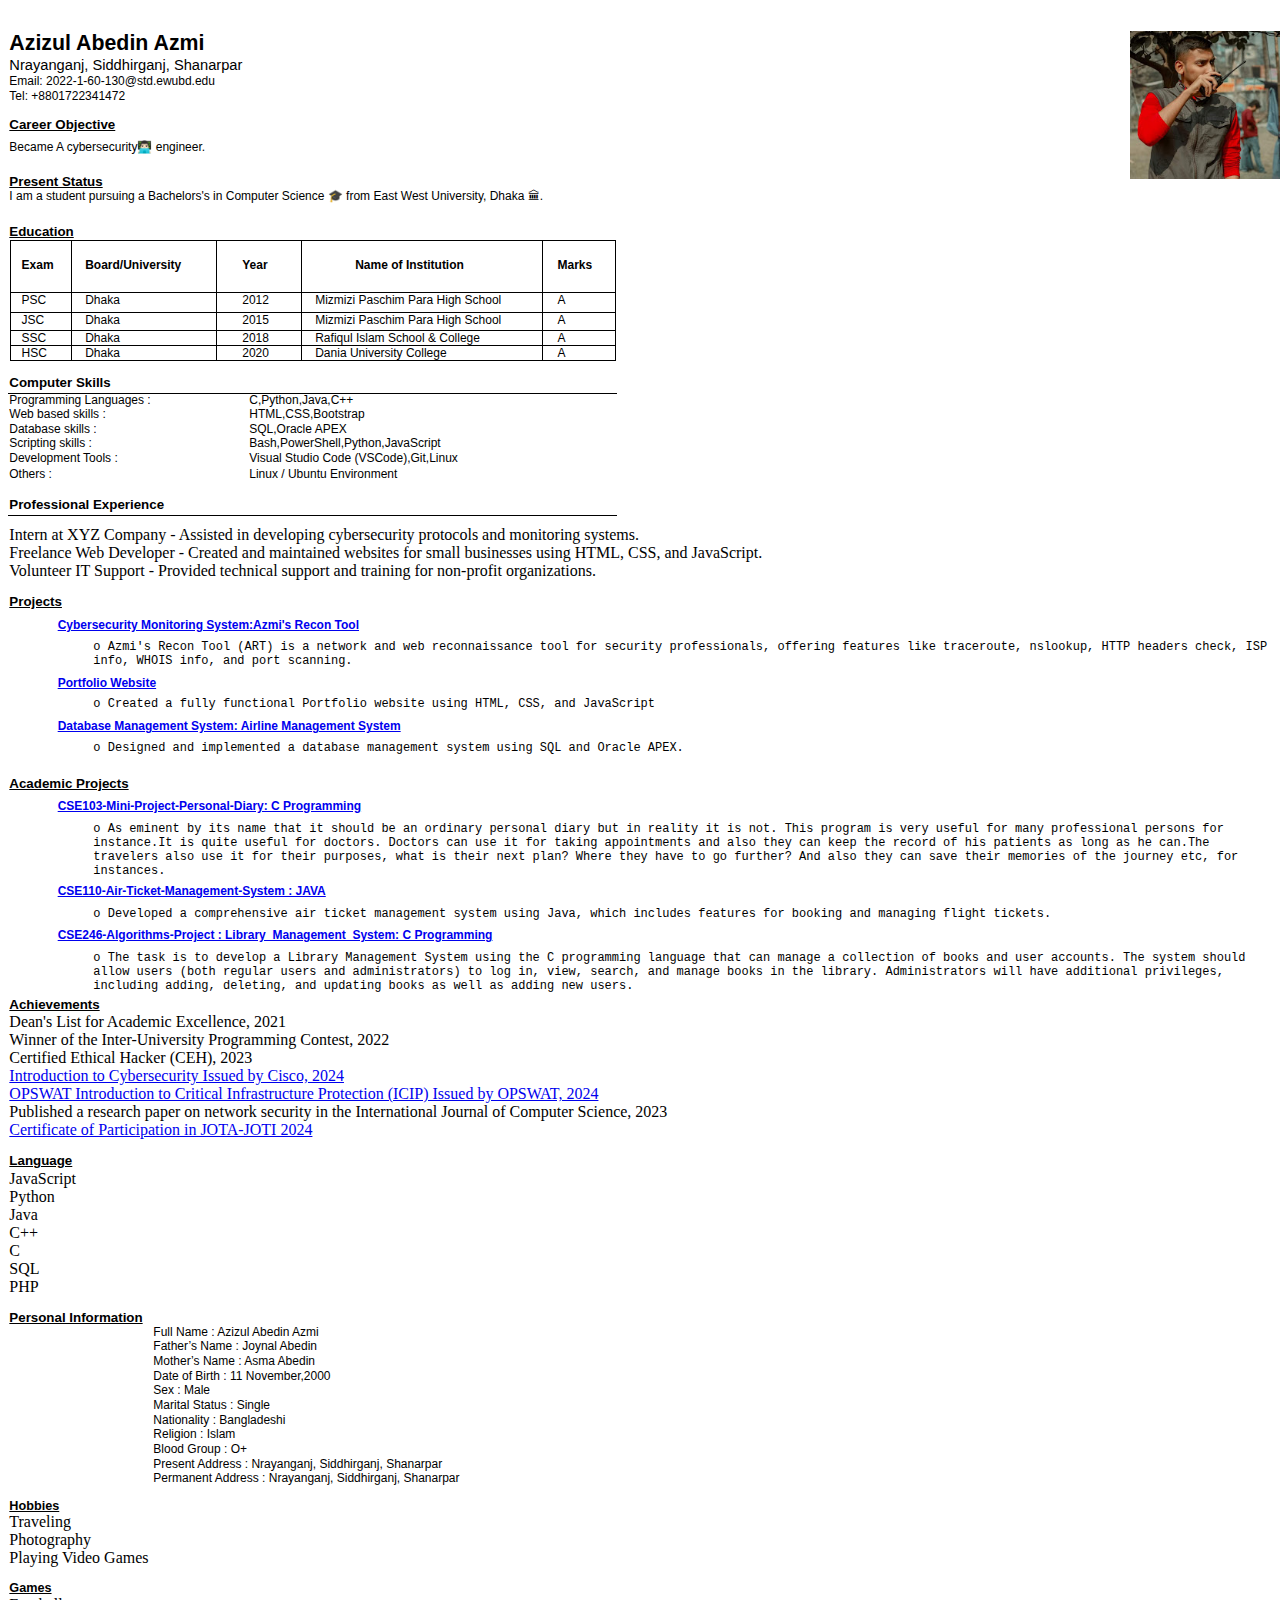
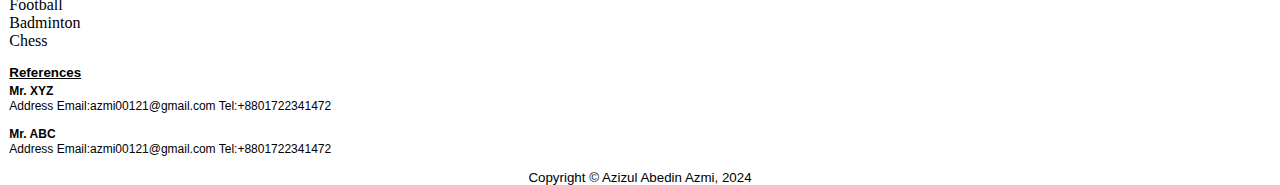
==== LAB 02/2022-1-60-130_CV.html @ 924c642f "first commit" ====
<!DOCTYPE html>
<html>

<head>
    <meta http-equiv="Content-Type" content="text/html; charset=utf-8" />
    <title>2022-1-60-130_CV</title>
    <style type="text/css">
        * {
            margin: 0;
            padding: 0;
            text-indent: 0;
        }

        h1 {
            color: black;
            font-family: Verdana, sans-serif;
            font-style: normal;
            font-weight: bold;
            text-decoration: none;
            font-size: 16pt;
        }

        .s1 {
            color: black;
            font-family: "Arial Narrow", sans-serif;
            font-style: normal;
            font-weight: normal;
            text-decoration: none;
            font-size: 11pt;
        }

        .p,
        p {
            color: black;
            font-family: Verdana, sans-serif;
            font-style: normal;
            font-weight: normal;
            text-decoration: none;
            font-size: 9pt;
            margin: 0pt;
        }

        h2 {
            color: black;
            font-family: Verdana, sans-serif;
            font-style: normal;
            font-weight: bold;
            text-decoration: none;
            font-size: 10pt;
        }

        .s2 {
            color: black;
            font-family: Verdana, sans-serif;
            font-style: normal;
            font-weight: bold;
            text-decoration: none;
            font-size: 9pt;
        }

        .s3 {
            color: black;
            font-family: Verdana, sans-serif;
            font-style: normal;
            font-weight: bold;
            text-decoration: none;
            font-size: 10pt;
        }

        .s4 {
            color: black;
            font-family: Verdana, sans-serif;
            font-style: normal;
            font-weight: normal;
            text-decoration: none;
            font-size: 9pt;
        }

        h4 {
            color: black;
            font-family: Verdana, sans-serif;
            font-style: normal;
            font-weight: bold;
            text-decoration: none;
            font-size: 9pt;
        }

        .s5 {
            color: black;
            font-family: "Courier New", monospace;
            font-style: normal;
            font-weight: normal;
            text-decoration: none;
            font-size: 9pt;
        }

        .s6 {
            color: black;
            font-family: Verdana, sans-serif;
            font-style: normal;
            font-weight: normal;
            text-decoration: none;
            font-size: 10pt;
        }

        h3 {
            color: black;
            font-family: Verdana, sans-serif;
            font-style: normal;
            font-weight: bold;
            text-decoration: none;
            font-size: 9.5pt;
        }

        li {
            display: block;
        }

        #l1 {
            padding-left: 0pt;
        }

        #l1>li>*:first-child:before {
            content: " ";
            color: black;
            font-family: Symbol, serif;
            font-style: normal;
            font-weight: normal;
            text-decoration: none;
            font-size: 9pt;
        }

        table,
        tbody {
            vertical-align: top;
            overflow: visible;
        }
    </style>
</head>

<body>
    <p style="padding-top: 13pt;text-indent: 0pt;text-align: left;"><br /></p>
    <p style="text-align: left;"><span><img width="150" height="148" align="Right" alt="image" src="passport.jpg" /></span></p>
    <h1 style="padding-left: 7pt;text-indent: 0pt;line-height: 19pt;">Azizul Abedin Azmi</h1>
    <p class="s1" style="padding-left: 7pt;text-indent: 0pt;line-height: 13pt;text-align: left;">Nrayanganj, Siddhirganj, Shanarpar</p>
    <p style="padding-left: 7pt;text-indent: 0pt;line-height: 11pt;text-align: left;">Email: 2022-1-60-130@std.ewubd.edu</p>
    <p style="padding-left: 7pt;text-indent: 0pt;text-align: left;">Tel: +8801722341472</p>
    <p style="text-indent: 0pt;text-align: left;"><br /></p>
    <h2 style="padding-bottom: 1pt;padding-left: 7pt;text-indent: 0pt;text-align: left;text-decoration: underline;">Career Objective</h2>
    <p style="padding-left: 5pt;text-indent: 0pt;line-height: 1pt;text-align: left;" />
    <p style="padding-top: 5pt;padding-left: 7pt;text-indent: 0pt;text-align: left;">Became A cybersecurity👨🏻‍💻 engineer.</p>
    <p style="padding-top: 5pt;text-indent: 0pt;text-align: left;"><br /></p>
    <h2 style="padding-left: 7pt;text-indent: 0pt;text-align: left;text-decoration: underline;">Present Status</h2>
    <p style="padding-left: 5pt;text-indent: 0pt;line-height: 1pt;text-align: left;" />
    <p style="padding-left: 7pt;text-indent: 0pt;text-align: left;">I am a student pursuing a Bachelors's in Computer Science 🎓 from East West University, Dhaka 🏛.</p>
    <p style="padding-top: 5pt;text-indent: 0pt;text-align: left;"><br /></p>
    <h2 style="padding-bottom: 1pt;padding-left: 7pt;text-indent: 0pt;text-align: left;text-decoration: underline;">Education</h2>
    <table style="border-collapse:collapse;margin-left:7.415pt" cellspacing="0">
        <tr style="height:39pt">
            <td
                style="width:45pt;border-top-style:solid;border-top-width:1pt;border-left-style:solid;border-left-width:1pt;border-bottom-style:solid;border-bottom-width:1pt;border-right-style:solid;border-right-width:1pt">
                <p style="padding-top: 2pt;text-indent: 0pt;text-align: left;"><br /></p>
                <p class="s2" style="padding-left: 8pt;text-indent: 0pt;text-align: left;">Exam</p>
            </td>
            <td
                style="width:108pt;border-top-style:solid;border-top-width:1pt;border-left-style:solid;border-left-width:1pt;border-bottom-style:solid;border-bottom-width:1pt;border-right-style:solid;border-right-width:1pt">
                <p style="padding-top: 2pt;text-indent: 0pt;text-align: left;"><br /></p>
                <p class="s2" style="padding-left: 10pt;text-indent: 0pt;text-align: left;">Board/University</p>
            </td>
            <td
                style="width:63pt;border-top-style:solid;border-top-width:1pt;border-left-style:solid;border-left-width:1pt;border-bottom-style:solid;border-bottom-width:1pt;border-right-style:solid;border-right-width:1pt">
                <p style="padding-top: 2pt;text-indent: 0pt;text-align: left;"><br /></p>
                <p class="s2" style="padding-left: 19pt;text-indent: 0pt;text-align: left;">Year</p>
            </td>
            <td
                style="width:180pt;border-top-style:solid;border-top-width:1pt;border-left-style:solid;border-left-width:1pt;border-bottom-style:solid;border-bottom-width:1pt;border-right-style:solid;border-right-width:1pt">
                <p style="padding-top: 2pt;text-indent: 0pt;text-align: left;"><br /></p>
                <p class="s2" style="padding-left: 40pt;text-indent: 0pt;text-align: left;">Name of Institution</p>
            </td>
            <td
                style="width:54pt;border-top-style:solid;border-top-width:1pt;border-left-style:solid;border-left-width:1pt;border-bottom-style:solid;border-bottom-width:1pt;border-right-style:solid;border-right-width:1pt">
                <p style="padding-top: 2pt;text-indent: 0pt;text-align: left;"><br /></p>
                <p class="s2" style="padding-left: 11pt;text-indent: 0pt;text-align: left;">Marks</p>
            </td>
        </tr>
        <tr style="height:15pt">
            <td
                style="width:45pt;border-top-style:solid;border-top-width:1pt;border-left-style:solid;border-left-width:1pt;border-bottom-style:solid;border-bottom-width:1pt;border-right-style:solid;border-right-width:1pt">
                <p style="padding-left: 8pt;text-indent: 0pt;text-align: left;">PSC</p>
            </td>
            <td
                style="width:108pt;border-top-style:solid;border-top-width:1pt;border-left-style:solid;border-left-width:1pt;border-bottom-style:solid;border-bottom-width:1pt;border-right-style:solid;border-right-width:1pt">
                <p style="padding-left: 10pt;text-indent: 0pt;text-align: left;">Dhaka</p>
            </td>
            <td
                style="width:63pt;border-top-style:solid;border-top-width:1pt;border-left-style:solid;border-left-width:1pt;border-bottom-style:solid;border-bottom-width:1pt;border-right-style:solid;border-right-width:1pt">
                <p style="padding-left: 19pt;text-indent: 0pt;text-align: left;">2012</p>
            </td>
            <td
                style="width:180pt;border-top-style:solid;border-top-width:1pt;border-left-style:solid;border-left-width:1pt;border-bottom-style:solid;border-bottom-width:1pt;border-right-style:solid;border-right-width:1pt">
                <p style="padding-left: 10pt;text-indent: 0pt;">Mizmizi Paschim Para High School</p>
            </td>
            <td
                style="width:54pt;border-top-style:solid;border-top-width:1pt;border-left-style:solid;border-left-width:1pt;border-bottom-style:solid;border-bottom-width:1pt;border-right-style:solid;border-right-width:1pt">
                <p style="padding-left: 11pt;text-indent: 0pt;text-align: left;">A</p>
            </td>
        </tr>
        <tr style="height:13pt">
            <td
                style="width:45pt;border-top-style:solid;border-top-width:1pt;border-left-style:solid;border-left-width:1pt;border-bottom-style:solid;border-bottom-width:1pt;border-right-style:solid;border-right-width:1pt">
                <p style="padding-left: 8pt;text-indent: 0pt;text-align: left;">JSC</p>
            </td>
            <td
                style="width:108pt;border-top-style:solid;border-top-width:1pt;border-left-style:solid;border-left-width:1pt;border-bottom-style:solid;border-bottom-width:1pt;border-right-style:solid;border-right-width:1pt">
                <p style="padding-left: 10pt;text-indent: 0pt;text-align: left;">Dhaka</p>
            </td>
            <td
                style="width:63pt;border-top-style:solid;border-top-width:1pt;border-left-style:solid;border-left-width:1pt;border-bottom-style:solid;border-bottom-width:1pt;border-right-style:solid;border-right-width:1pt">
                <p style="padding-left: 19pt;text-indent: 0pt;text-align: left;">2015</p>
            </td>
            <td
                style="width:180pt;border-top-style:solid;border-top-width:1pt;border-left-style:solid;border-left-width:1pt;border-bottom-style:solid;border-bottom-width:1pt;border-right-style:solid;border-right-width:1pt">
                <p style="padding-left: 10pt;text-indent: 0pt;text-align: left;">Mizmizi Paschim Para High School</p>
            </td>
            <td
                style="width:54pt;border-top-style:solid;border-top-width:1pt;border-left-style:solid;border-left-width:1pt;border-bottom-style:solid;border-bottom-width:1pt;border-right-style:solid;border-right-width:1pt">
                <p style="padding-left: 11pt;text-indent: 0pt;text-align: left;">A</p>
            </td>
        </tr>
        <tr style="height:11pt">
            <td
                style="width:45pt;border-top-style:solid;border-top-width:1pt;border-left-style:solid;border-left-width:1pt;border-bottom-style:solid;border-bottom-width:1pt;border-right-style:solid;border-right-width:1pt">
                <p style="padding-left: 8pt;text-indent: 0pt;text-align: left;">SSC</p>
            </td>
            <td
                style="width:108pt;border-top-style:solid;border-top-width:1pt;border-left-style:solid;border-left-width:1pt;border-bottom-style:solid;border-bottom-width:1pt;border-right-style:solid;border-right-width:1pt">
                <p style="padding-left: 10pt;text-indent: 0pt;text-align: left;">Dhaka</p>
            </td>
            <td
                style="width:63pt;border-top-style:solid;border-top-width:1pt;border-left-style:solid;border-left-width:1pt;border-bottom-style:solid;border-bottom-width:1pt;border-right-style:solid;border-right-width:1pt">
                <p style="padding-left: 19pt;text-indent: 0pt;text-align: left;">2018</p>
            </td>
            <td
                style="width:180pt;border-top-style:solid;border-top-width:1pt;border-left-style:solid;border-left-width:1pt;border-bottom-style:solid;border-bottom-width:1pt;border-right-style:solid;border-right-width:1pt">
                <p style="padding-left: 10pt;text-indent: 0pt;text-align: left;">Rafiqul Islam School & College</p>
            </td>
            <td
                style="width:54pt;border-top-style:solid;border-top-width:1pt;border-left-style:solid;border-left-width:1pt;border-bottom-style:solid;border-bottom-width:1pt;border-right-style:solid;border-right-width:1pt">
                <p style="padding-left: 11pt;text-indent: 0pt;text-align: left;">A</p>
            </td>
        </tr>
        <tr style="height:11pt">
            <td
                style="width:45pt;border-top-style:solid;border-top-width:1pt;border-left-style:solid;border-left-width:1pt;border-bottom-style:solid;border-bottom-width:1pt;border-right-style:solid;border-right-width:1pt">
                <p style="padding-left: 8pt;text-indent: 0pt;text-align: left;">HSC</p>
            </td>
            <td
                style="width:108pt;border-top-style:solid;border-top-width:1pt;border-left-style:solid;border-left-width:1pt;border-bottom-style:solid;border-bottom-width:1pt;border-right-style:solid;border-right-width:1pt">
                <p style="padding-left: 10pt;text-indent: 0pt;text-align: left;">Dhaka</p>
            </td>
            <td
                style="width:63pt;border-top-style:solid;border-top-width:1pt;border-left-style:solid;border-left-width:1pt;border-bottom-style:solid;border-bottom-width:1pt;border-right-style:solid;border-right-width:1pt">
                <p style="padding-left: 19pt;text-indent: 0pt;text-align: left;">2020</p>
            </td>
            <td
                style="width:180pt;border-top-style:solid;border-top-width:1pt;border-left-style:solid;border-left-width:1pt;border-bottom-style:solid;border-bottom-width:1pt;border-right-style:solid;border-right-width:1pt">
                <p style="padding-left: 10pt;text-indent: 0pt;text-align: left;">Dania University College</p>
            </td>
            <td
                style="width:54pt;border-top-style:solid;border-top-width:1pt;border-left-style:solid;border-left-width:1pt;border-bottom-style:solid;border-bottom-width:1pt;border-right-style:solid;border-right-width:1pt">
                <p style="padding-left: 11pt;text-indent: 0pt;text-align: left;">A</p>
            </td>
        </tr>
    </table>
    <p style="text-indent: 0pt;text-align: left;"><br /></p>
    <table style="border-collapse:collapse;margin-left:5.96pt" cellspacing="0">
        <tr style="height:14pt">
            <td style="width:166pt;border-bottom-style:solid;border-bottom-width:1pt">
                <p class="s3" style="padding-left: 1pt;text-indent: 0pt;line-height: 12pt;text-align: left;">Computer
                    Skills</p>
            </td>
            <td style="width:291pt;border-bottom-style:solid;border-bottom-width:1pt">
                <p style="text-indent: 0pt;text-align: left;"><br /></p>
            </td>
        </tr>
        <tr style="height:11pt">
            <td style="width:166pt;border-top-style:solid;border-top-width:1pt">
                <p class="s4" style="padding-left: 1pt;text-indent: 0pt;line-height: 10pt;text-align: left;">Programming
                    Languages :</p>
            </td>
            <td style="width:291pt;border-top-style:solid;border-top-width:1pt">
                <p class="s4" style="padding-left: 15pt;text-indent: 0pt;line-height: 10pt;text-align: left;">C,Python,Java,C++</p>
            </td>
        </tr>
        <tr style="height:11pt">
            <td style="width:166pt">
                <p class="s4" style="padding-left: 1pt;text-indent: 0pt;line-height: 10pt;text-align: left;">Web based
                    skills :</p>
            </td>
            <td style="width:291pt">
                <p class="s4" style="padding-left: 15pt;text-indent: 0pt;line-height: 10pt;text-align: left;">HTML,CSS,Bootstrap</p>
            </td>
        </tr>
        <tr style="height:11pt">
            <td style="width:166pt">
                <p class="s4" style="padding-left: 1pt;text-indent: 0pt;line-height: 10pt;text-align: left;">Database
                    skills :</p>
            </td>
            <td style="width:291pt">
                <p class="s4" style="padding-left: 15pt;text-indent: 0pt;line-height: 10pt;text-align: left;">SQL,Oracle APEX</p>
            </td>
        </tr>
        <tr style="height:11pt">
            <td style="width:166pt">
                <p class="s4" style="padding-left: 1pt;text-indent: 0pt;line-height: 10pt;text-align: left;">Scripting
                    skills :</p>
            </td>
            <td style="width:291pt">
                <p class="s4" style="padding-left: 15pt;text-indent: 0pt;line-height: 10pt;text-align: left;">Bash,PowerShell,Python,JavaScript</p>
            </td>
        </tr>
        <tr style="height:11pt">
            <td style="width:166pt">
                <p class="s4" style="padding-left: 1pt;text-indent: 0pt;line-height: 10pt;text-align: left;">Development
                    Tools :</p>
            </td>
            <td style="width:291pt">
                <p class="s4" style="padding-left: 15pt;text-indent: 0pt;line-height: 10pt;text-align: left;">Visual Studio Code (VSCode),Git,Linux</p>
            </td>
        </tr>
        <tr style="height:17pt">
            <td style="width:166pt">
                <p class="s4" style="padding-left: 1pt;text-indent: 0pt;line-height: 11pt;text-align: left;">Others :
                </p>
            </td>
            <td style="width:291pt">
                <p class="s4" style="padding-left: 15pt;text-indent: 0pt;line-height: 11pt;text-align: left;">Linux / Ubuntu Environment</p>
            </td>
        </tr>
        <tr style="height:20pt">
            <td style="width:166pt;border-bottom-style:solid;border-bottom-width:1pt">
                <p class="s3" style="padding-top: 6pt;padding-left: 1pt;text-indent: 0pt;text-align: left;">Professional
                    Experience</p>
            </td>
            <td style="width:291pt;border-bottom-style:solid;border-bottom-width:1pt">
                <p style="text-indent: 0pt;text-align: left;"><br /></p>
            </td>
        </tr>
    </table>
    <p style="padding-top: 7pt;padding-left: 7pt;text-indent: 0pt;text-align: left;">
    <ol style="padding-left: 7pt;text-indent: 0pt;text-align: left;">
        <li>Intern at XYZ Company - Assisted in developing cybersecurity protocols and monitoring systems.</li>
        <li>Freelance Web Developer - Created and maintained websites for small businesses using HTML, CSS, and JavaScript.</li>
        <li>Volunteer IT Support - Provided technical support and training for non-profit organizations.</li>
    </ol>
    </p>
    <p style="text-indent: 0pt;text-align: left;"><br /></p>
    <h2 style="padding-bottom: 1pt;padding-left: 7pt;text-indent: 0pt;text-align: left;text-decoration: underline;">Projects</h2>
    <p style="padding-left: 5pt;text-indent: 0pt;line-height: 1pt;text-align: left;" />
    <ul id="l1">
        <li data-list-text="">
            <h4 style="padding-top: 6pt;padding-left: 43pt;text-indent: -9pt;text-align: left;"><a href="https://github.com/azizulabedinazmi/Azmis-Recon-Tool" target="_blank">Cybersecurity Monitoring System:Azmi's Recon Tool</a><a href="https://azizulabedinazmi.github.io/photography2/index.html" target="_blank"></a></h4>
            <p class="s5" style="padding-top: 5pt;padding-left: 70pt;text-indent: 0pt;text-align: left;">o Azmi's Recon Tool (ART) is a network and web reconnaissance tool for security professionals, offering features like traceroute, nslookup, HTTP headers check, ISP info, WHOIS info, and port scanning.</p>
        </li>
        <li data-list-text="">
            <h4 style="padding-top: 6pt;padding-left: 43pt;text-indent: -9pt;text-align: left;"><a href="https://azizulabedinazmi.github.io/photography2/index.html" target="_blank">Portfolio Website</a></h4>
            <p class="s5" style="padding-top: 5pt;padding-left: 70pt;text-indent: 0pt;text-align: left;">o Created a fully functional Portfolio website using HTML, CSS, and JavaScript</p>
        </li>
        <li data-list-text="">
            <h4 style="padding-top: 6pt;padding-left: 43pt;text-indent: -9pt;text-align: left;"><a href="https://github.com/azizulabedinazmi/CSE302-ORACLE_APEX-Project" target="_blank">Database Management System: Airline Management System</a></h4>
            <p class="s5" style="padding-top: 5pt;padding-left: 70pt;text-indent: 0pt;text-align: left;">o Designed and implemented a database management system using SQL and Oracle APEX.</p>
        </li>
    </ul>
    <p style="padding-top: 5pt;text-indent: 0pt;text-align: left;"><br /></p>
    <h2 style="padding-bottom: 1pt;padding-left: 7pt;text-indent: 0pt;text-align: left;text-decoration: underline;">Academic Projects</h2>
    <p style="padding-left: 5pt;text-indent: 0pt;line-height: 1pt;text-align: left;" />
    <ul id="l1">
        <li data-list-text="">
            <h4 style="padding-top: 5pt;padding-left: 43pt;text-indent: -9pt;text-align: left;"><a href="https://github.com/azizulabedinazmi/Mini-Project-Personal-Diary" target="_blank">CSE103-Mini-Project-Personal-Diary: C Programming</a></h4>
            <p class="s5" style="padding-top: 6pt;padding-left: 70pt;text-indent: 0pt;text-align: left;">o As eminent by its name that it should be an ordinary personal diary but in reality it is not. This program is very useful for many professional persons for instance.It is quite useful for doctors. Doctors can use it for taking appointments and also they can keep the record of his patients as long as he can.The travelers also use it for their purposes, what is their next plan? Where they have to go further? And also they can save their memories of the journey etc, for instances.</p>
        </li>
        <li data-list-text="">
            <h4 style="padding-top: 5pt;padding-left: 43pt;text-indent: -9pt;text-align: left;"><a href="https://github.com/azizulabedinazmi/Air-Ticket-Management-System" target="_blank">CSE110-Air-Ticket-Management-System : JAVA</a></h4>
            <p class="s5" style="padding-top: 6pt;padding-left: 70pt;text-indent: 0pt;text-align: left;">o Developed a comprehensive air ticket management system using Java, which includes features for booking and managing flight tickets.</p>
        </li>
        <li data-list-text="">
            <h4 style="padding-top: 5pt;padding-left: 43pt;text-indent: -9pt;text-align: left;"><a href="https://github.com/azizulabedinazmi/CSE246-Library_Management_System" target="_blank">CSE246-Algorithms-Project : Library_Management_System: C Programming</a></h4>
            <p class="s5" style="padding-top: 6pt;padding-left: 70pt;text-indent: 0pt;text-align: left;">o The task is to develop a Library Management System using the C programming language that can manage a collection of books and user accounts. The system should allow users (both regular users and administrators) to log in, view, search, and manage books in the library. Administrators will have additional privileges, including adding, deleting, and updating books as well as adding new users.</p>
        </li>
    </ul>
    <h2 style="padding-top: 3pt;padding-bottom: 1pt;padding-left: 7pt;text-indent: 0pt;text-align: left;text-decoration: underline;">Achievements
    </h2>
    <p style="padding-left: 5pt;text-indent: 0pt;line-height: 1pt;text-align: left;" />

    <ul style="padding-left: 7pt;text-indent: 0pt;text-align: left;">
        <li>Dean's List for Academic Excellence, 2021</li>
        <li>Winner of the Inter-University Programming Contest, 2022</li>
        <li>Certified Ethical Hacker (CEH), 2023</li>
        <li><a href="https://www.credly.com/badges/84054bdf-a24b-459f-b6ba-03f8089f0083" target="_blank">Introduction to Cybersecurity Issued by Cisco, 2024</a></li>
        <li><a href="https://www.credly.com/badges/1bf6bcd0-a39a-46cd-b607-3e6b06e5e42b" target="_blank">OPSWAT Introduction to Critical Infrastructure Protection (ICIP) Issued by OPSWAT, 2024</a></li>
        <li>Published a research paper on network security in the International Journal of Computer Science, 2023</li>
        <li><a href="https://www.linkedin.com/feed/update/urn:li:activity:7254910131761487873/" target="_blank">Certificate of Participation in JOTA-JOTI 2024</a></li>
    </ul>
    <p style="text-indent: 0pt;text-align: left;"><br /></p>
    <h2 style="padding-bottom: 1pt;padding-left: 7pt;text-indent: 0pt;text-align: left;text-decoration: underline;">Language</h2>
    <p style="padding-left: 5pt;text-indent: 0pt;line-height: 1pt;text-align: left;" />

    <ul style="padding-left: 7pt;text-indent: 0pt;text-align: left;">
        <li>JavaScript</li>
        <li>Python</li>
        <li>Java</li>
        <li>C++</li>
        <li>C</li>
        <li>SQL</li>
        <li>PHP</li>
    </ul>
    <p style="text-indent: 0pt;text-align: left;"><br /></p>
    <h2 style="padding-left: 7pt;text-indent: 0pt;text-align: left;text-decoration: underline;">Personal Information</h2>
    <p style="padding-left: 5pt;text-indent: 0pt;line-height: 1pt;text-align: left;" />
    <p style="padding-left: 115pt;text-indent: 0pt;line-height: 11pt;text-align: left;">Full Name : Azizul Abedin Azmi</p>
    <p style="padding-left: 115pt;text-indent: 0pt;line-height: 11pt;text-align: left;">Father’s Name : Joynal Abedin</p>
    <p style="padding-left: 115pt;text-indent: 0pt;line-height: 11pt;text-align: left;">Mother’s Name : Asma Abedin</p>
    <p style="padding-left: 115pt;text-indent: 0pt;line-height: 11pt;text-align: left;">Date of Birth : 11 November,2000</p>
    <p style="padding-left: 115pt;text-indent: 0pt;line-height: 11pt;text-align: left;">Sex : Male</p>
    <p style="padding-left: 115pt;text-indent: 0pt;line-height: 11pt;text-align: left;">Marital Status : Single</p>
    <p style="padding-left: 115pt;text-indent: 0pt;line-height: 11pt;text-align: left;">Nationality : Bangladeshi</p>
    <p style="padding-left: 115pt;text-indent: 0pt;line-height: 11pt;text-align: left;">Religion : Islam</p>
    <p style="padding-left: 115pt;text-indent: 0pt;line-height: 11pt;text-align: left;">Blood Group : O+</p>
    <p style="padding-left: 115pt;text-indent: 0pt;text-align: left;">Present Address : Nrayanganj, Siddhirganj, Shanarpar</p>
    <p style="padding-left: 115pt;text-indent: 0pt;text-align: left;">Permanent Address : Nrayanganj, Siddhirganj, Shanarpar</p>
    <p style="text-indent: 0pt;text-align: left;"><br /></p>
    <h3 style="padding-left: 7pt;text-indent: 0pt;text-align: left;text-decoration: underline;">Hobbies</h3>
    <p style="padding-left: 5pt;text-indent: 0pt;line-height: 1pt;text-align: left;" />
    <ul style="padding-left: 7pt;text-indent: 0pt;text-align: left;">
        <li>Traveling</li>
        <li>Photography</li>
        <li>Playing Video Games</li>
    </ul>
    <p style="text-indent: 0pt;text-align: left;"><br /></p>
    <h3 style="padding-bottom: 1pt;padding-left: 7pt;text-indent: 0pt;text-align: left;text-decoration: underline;">Games</h3>
    <p style="padding-left: 5pt;text-indent: 0pt;line-height: 1pt;text-align: left;" />
    <ul style="padding-left: 7pt;text-indent: 0pt;text-align: left;">
        <li>Football</li>
        <li>Badminton</li>
        <li>Chess</li>
    </ul>
    <p style="padding-top: 1pt;text-indent: 0pt;text-align: left;"><br /></p>
    <h2 style="padding-bottom: 3pt;padding-left: 7pt;text-indent: 0pt;text-align: left;text-decoration: underline;">References</h2>
    <p style="padding-left: 5pt;text-indent: 0pt;line-height: 1pt;text-align: left;" />
    <h4 style="padding-left: 7pt;text-indent: 0pt;line-height: 11pt;text-align: left;">Mr. XYZ</h4>
    <p style="padding-left: 7pt;text-indent: 0pt;text-align: left;">Address Email:azmi00121@gmail.com Tel:+8801722341472</p>
    <p style="text-indent: 0pt;text-align: left;"><br /></p>
    <h4 style="padding-left: 7pt;text-indent: 0pt;line-height: 11pt;text-align: left;">Mr. ABC</h4>
    <p style="padding-left: 7pt;text-indent: 0pt;text-align: left;">Address Email:azmi00121@gmail.com Tel:+8801722341472</p>
    <p style="text-indent: 0pt;text-align: left;"><br /></p>
    <p class="s6" style="text-indent: 0pt;text-align: center;">Copyright © Azizul Abedin Azmi, 2024</p>
</body>

</html>
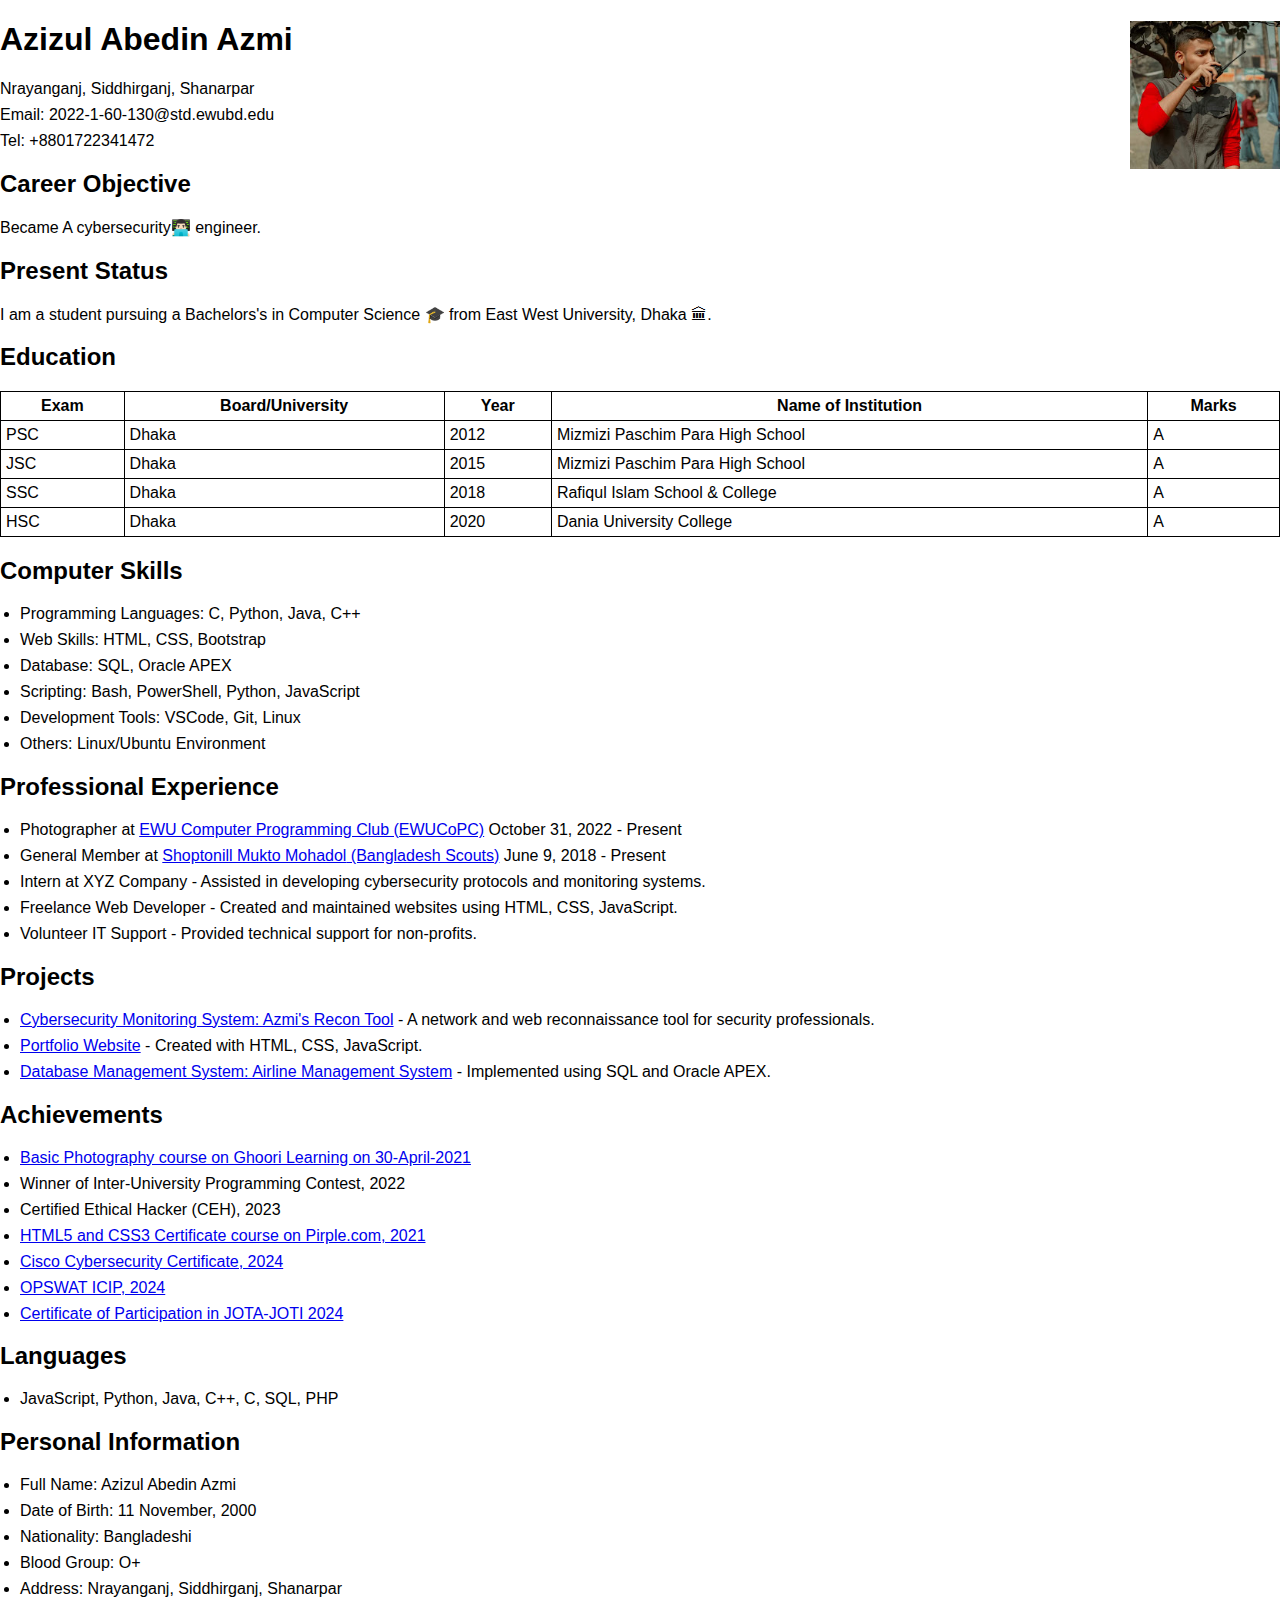
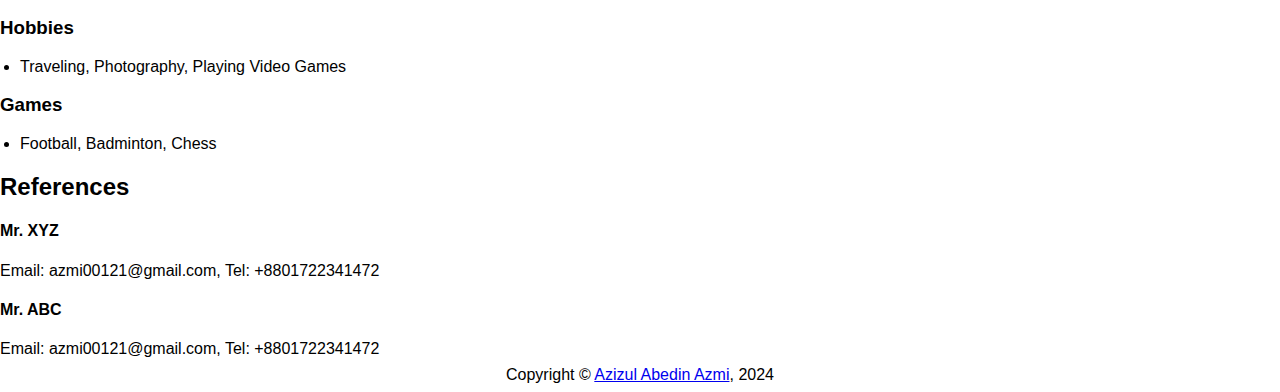
==== commit f10175fc: "main" ====
--- a/LAB 02/2022-1-60-130_CV.html
+++ b/LAB 02/2022-1-60-130_CV.html
@@ -2,458 +2,165 @@
 <html>
 
 <head>
-    <meta http-equiv="Content-Type" content="text/html; charset=utf-8" />
-    <title>2022-1-60-130_CV</title>
-    <style type="text/css">
-        * {
+    <meta charset="UTF-8">
+    <title>Azizul Abedin Azmi CV</title>
+    <style>
+        body {
+            font-family: Verdana, sans-serif;
             margin: 0;
             padding: 0;
-            text-indent: 0;
         }
 
-        h1 {
-            color: black;
-            font-family: Verdana, sans-serif;
-            font-style: normal;
+        h1, h2, h3, h4 {
             font-weight: bold;
-            text-decoration: none;
-            font-size: 16pt;
         }
 
-        .s1 {
-            color: black;
-            font-family: "Arial Narrow", sans-serif;
-            font-style: normal;
-            font-weight: normal;
-            text-decoration: none;
-            font-size: 11pt;
+        p, li {
+            margin: 0.5em 0;
         }
 
-        .p,
-        p {
-            color: black;
-            font-family: Verdana, sans-serif;
-            font-style: normal;
-            font-weight: normal;
-            text-decoration: none;
-            font-size: 9pt;
-            margin: 0pt;
+        img {
+            float: right;
+            width: 150px;
+            height: 148px;
         }
 
-        h2 {
-            color: black;
-            font-family: Verdana, sans-serif;
-            font-style: normal;
-            font-weight: bold;
-            text-decoration: none;
-            font-size: 10pt;
+        table {
+            width: 100%;
+            border-collapse: collapse;
         }
 
-        .s2 {
-            color: black;
-            font-family: Verdana, sans-serif;
-            font-style: normal;
-            font-weight: bold;
-            text-decoration: none;
-            font-size: 9pt;
+        th, td {
+            border: 1px solid #000;
+            padding: 5px;
         }
 
-        .s3 {
-            color: black;
-            font-family: Verdana, sans-serif;
-            font-style: normal;
-            font-weight: bold;
-            text-decoration: none;
-            font-size: 10pt;
-        }
-
-        .s4 {
-            color: black;
-            font-family: Verdana, sans-serif;
-            font-style: normal;
-            font-weight: normal;
-            text-decoration: none;
-            font-size: 9pt;
-        }
-
-        h4 {
-            color: black;
-            font-family: Verdana, sans-serif;
-            font-style: normal;
-            font-weight: bold;
-            text-decoration: none;
-            font-size: 9pt;
-        }
-
-        .s5 {
-            color: black;
-            font-family: "Courier New", monospace;
-            font-style: normal;
-            font-weight: normal;
-            text-decoration: none;
-            font-size: 9pt;
-        }
-
-        .s6 {
-            color: black;
-            font-family: Verdana, sans-serif;
-            font-style: normal;
-            font-weight: normal;
-            text-decoration: none;
-            font-size: 10pt;
-        }
-
-        h3 {
-            color: black;
-            font-family: Verdana, sans-serif;
-            font-style: normal;
-            font-weight: bold;
-            text-decoration: none;
-            font-size: 9.5pt;
-        }
-
-        li {
-            display: block;
-        }
-
-        #l1 {
-            padding-left: 0pt;
-        }
-
-        #l1>li>*:first-child:before {
-            content: " ";
-            color: black;
-            font-family: Symbol, serif;
-            font-style: normal;
-            font-weight: normal;
-            text-decoration: none;
-            font-size: 9pt;
-        }
-
-        table,
-        tbody {
-            vertical-align: top;
-            overflow: visible;
+        ul {
+            padding-left: 20px;
         }
     </style>
 </head>
 
 <body>
-    <p style="padding-top: 13pt;text-indent: 0pt;text-align: left;"><br /></p>
-    <p style="text-align: left;"><span><img width="150" height="148" align="Right" alt="image" src="passport.jpg" /></span></p>
-    <h1 style="padding-left: 7pt;text-indent: 0pt;line-height: 19pt;">Azizul Abedin Azmi</h1>
-    <p class="s1" style="padding-left: 7pt;text-indent: 0pt;line-height: 13pt;text-align: left;">Nrayanganj, Siddhirganj, Shanarpar</p>
-    <p style="padding-left: 7pt;text-indent: 0pt;line-height: 11pt;text-align: left;">Email: 2022-1-60-130@std.ewubd.edu</p>
-    <p style="padding-left: 7pt;text-indent: 0pt;text-align: left;">Tel: +8801722341472</p>
-    <p style="text-indent: 0pt;text-align: left;"><br /></p>
-    <h2 style="padding-bottom: 1pt;padding-left: 7pt;text-indent: 0pt;text-align: left;text-decoration: underline;">Career Objective</h2>
-    <p style="padding-left: 5pt;text-indent: 0pt;line-height: 1pt;text-align: left;" />
-    <p style="padding-top: 5pt;padding-left: 7pt;text-indent: 0pt;text-align: left;">Became A cybersecurity👨🏻‍💻 engineer.</p>
-    <p style="padding-top: 5pt;text-indent: 0pt;text-align: left;"><br /></p>
-    <h2 style="padding-left: 7pt;text-indent: 0pt;text-align: left;text-decoration: underline;">Present Status</h2>
-    <p style="padding-left: 5pt;text-indent: 0pt;line-height: 1pt;text-align: left;" />
-    <p style="padding-left: 7pt;text-indent: 0pt;text-align: left;">I am a student pursuing a Bachelors's in Computer Science 🎓 from East West University, Dhaka 🏛.</p>
-    <p style="padding-top: 5pt;text-indent: 0pt;text-align: left;"><br /></p>
-    <h2 style="padding-bottom: 1pt;padding-left: 7pt;text-indent: 0pt;text-align: left;text-decoration: underline;">Education</h2>
-    <table style="border-collapse:collapse;margin-left:7.415pt" cellspacing="0">
-        <tr style="height:39pt">
-            <td
-                style="width:45pt;border-top-style:solid;border-top-width:1pt;border-left-style:solid;border-left-width:1pt;border-bottom-style:solid;border-bottom-width:1pt;border-right-style:solid;border-right-width:1pt">
-                <p style="padding-top: 2pt;text-indent: 0pt;text-align: left;"><br /></p>
-                <p class="s2" style="padding-left: 8pt;text-indent: 0pt;text-align: left;">Exam</p>
-            </td>
-            <td
-                style="width:108pt;border-top-style:solid;border-top-width:1pt;border-left-style:solid;border-left-width:1pt;border-bottom-style:solid;border-bottom-width:1pt;border-right-style:solid;border-right-width:1pt">
-                <p style="padding-top: 2pt;text-indent: 0pt;text-align: left;"><br /></p>
-                <p class="s2" style="padding-left: 10pt;text-indent: 0pt;text-align: left;">Board/University</p>
-            </td>
-            <td
-                style="width:63pt;border-top-style:solid;border-top-width:1pt;border-left-style:solid;border-left-width:1pt;border-bottom-style:solid;border-bottom-width:1pt;border-right-style:solid;border-right-width:1pt">
-                <p style="padding-top: 2pt;text-indent: 0pt;text-align: left;"><br /></p>
-                <p class="s2" style="padding-left: 19pt;text-indent: 0pt;text-align: left;">Year</p>
-            </td>
-            <td
-                style="width:180pt;border-top-style:solid;border-top-width:1pt;border-left-style:solid;border-left-width:1pt;border-bottom-style:solid;border-bottom-width:1pt;border-right-style:solid;border-right-width:1pt">
-                <p style="padding-top: 2pt;text-indent: 0pt;text-align: left;"><br /></p>
-                <p class="s2" style="padding-left: 40pt;text-indent: 0pt;text-align: left;">Name of Institution</p>
-            </td>
-            <td
-                style="width:54pt;border-top-style:solid;border-top-width:1pt;border-left-style:solid;border-left-width:1pt;border-bottom-style:solid;border-bottom-width:1pt;border-right-style:solid;border-right-width:1pt">
-                <p style="padding-top: 2pt;text-indent: 0pt;text-align: left;"><br /></p>
-                <p class="s2" style="padding-left: 11pt;text-indent: 0pt;text-align: left;">Marks</p>
-            </td>
+    <img src="passport.jpg" alt="Photo">
+    <h1>Azizul Abedin Azmi</h1>
+    <p>Nrayanganj, Siddhirganj, Shanarpar</p>
+    <p>Email: 2022-1-60-130@std.ewubd.edu</p>
+    <p>Tel: +8801722341472</p>
+
+    <h2>Career Objective</h2>
+    <p>Became A cybersecurity👨🏻‍💻 engineer.</p>
+
+    <h2>Present Status</h2>
+    <p>I am a student pursuing a Bachelors's in Computer Science 🎓 from East West University, Dhaka 🏛.</p>
+
+    <h2>Education</h2>
+    <table>
+        <tr>
+            <th>Exam</th>
+            <th>Board/University</th>
+            <th>Year</th>
+            <th>Name of Institution</th>
+            <th>Marks</th>
         </tr>
-        <tr style="height:15pt">
-            <td
-                style="width:45pt;border-top-style:solid;border-top-width:1pt;border-left-style:solid;border-left-width:1pt;border-bottom-style:solid;border-bottom-width:1pt;border-right-style:solid;border-right-width:1pt">
-                <p style="padding-left: 8pt;text-indent: 0pt;text-align: left;">PSC</p>
-            </td>
-            <td
-                style="width:108pt;border-top-style:solid;border-top-width:1pt;border-left-style:solid;border-left-width:1pt;border-bottom-style:solid;border-bottom-width:1pt;border-right-style:solid;border-right-width:1pt">
-                <p style="padding-left: 10pt;text-indent: 0pt;text-align: left;">Dhaka</p>
-            </td>
-            <td
-                style="width:63pt;border-top-style:solid;border-top-width:1pt;border-left-style:solid;border-left-width:1pt;border-bottom-style:solid;border-bottom-width:1pt;border-right-style:solid;border-right-width:1pt">
-                <p style="padding-left: 19pt;text-indent: 0pt;text-align: left;">2012</p>
-            </td>
-            <td
-                style="width:180pt;border-top-style:solid;border-top-width:1pt;border-left-style:solid;border-left-width:1pt;border-bottom-style:solid;border-bottom-width:1pt;border-right-style:solid;border-right-width:1pt">
-                <p style="padding-left: 10pt;text-indent: 0pt;">Mizmizi Paschim Para High School</p>
-            </td>
-            <td
-                style="width:54pt;border-top-style:solid;border-top-width:1pt;border-left-style:solid;border-left-width:1pt;border-bottom-style:solid;border-bottom-width:1pt;border-right-style:solid;border-right-width:1pt">
-                <p style="padding-left: 11pt;text-indent: 0pt;text-align: left;">A</p>
-            </td>
+        <tr>
+            <td>PSC</td>
+            <td>Dhaka</td>
+            <td>2012</td>
+            <td>Mizmizi Paschim Para High School</td>
+            <td>A</td>
         </tr>
-        <tr style="height:13pt">
-            <td
-                style="width:45pt;border-top-style:solid;border-top-width:1pt;border-left-style:solid;border-left-width:1pt;border-bottom-style:solid;border-bottom-width:1pt;border-right-style:solid;border-right-width:1pt">
-                <p style="padding-left: 8pt;text-indent: 0pt;text-align: left;">JSC</p>
-            </td>
-            <td
-                style="width:108pt;border-top-style:solid;border-top-width:1pt;border-left-style:solid;border-left-width:1pt;border-bottom-style:solid;border-bottom-width:1pt;border-right-style:solid;border-right-width:1pt">
-                <p style="padding-left: 10pt;text-indent: 0pt;text-align: left;">Dhaka</p>
-            </td>
-            <td
-                style="width:63pt;border-top-style:solid;border-top-width:1pt;border-left-style:solid;border-left-width:1pt;border-bottom-style:solid;border-bottom-width:1pt;border-right-style:solid;border-right-width:1pt">
-                <p style="padding-left: 19pt;text-indent: 0pt;text-align: left;">2015</p>
-            </td>
-            <td
-                style="width:180pt;border-top-style:solid;border-top-width:1pt;border-left-style:solid;border-left-width:1pt;border-bottom-style:solid;border-bottom-width:1pt;border-right-style:solid;border-right-width:1pt">
-                <p style="padding-left: 10pt;text-indent: 0pt;text-align: left;">Mizmizi Paschim Para High School</p>
-            </td>
-            <td
-                style="width:54pt;border-top-style:solid;border-top-width:1pt;border-left-style:solid;border-left-width:1pt;border-bottom-style:solid;border-bottom-width:1pt;border-right-style:solid;border-right-width:1pt">
-                <p style="padding-left: 11pt;text-indent: 0pt;text-align: left;">A</p>
-            </td>
+        <tr>
+            <td>JSC</td>
+            <td>Dhaka</td>
+            <td>2015</td>
+            <td>Mizmizi Paschim Para High School</td>
+            <td>A</td>
         </tr>
-        <tr style="height:11pt">
-            <td
-                style="width:45pt;border-top-style:solid;border-top-width:1pt;border-left-style:solid;border-left-width:1pt;border-bottom-style:solid;border-bottom-width:1pt;border-right-style:solid;border-right-width:1pt">
-                <p style="padding-left: 8pt;text-indent: 0pt;text-align: left;">SSC</p>
-            </td>
-            <td
-                style="width:108pt;border-top-style:solid;border-top-width:1pt;border-left-style:solid;border-left-width:1pt;border-bottom-style:solid;border-bottom-width:1pt;border-right-style:solid;border-right-width:1pt">
-                <p style="padding-left: 10pt;text-indent: 0pt;text-align: left;">Dhaka</p>
-            </td>
-            <td
-                style="width:63pt;border-top-style:solid;border-top-width:1pt;border-left-style:solid;border-left-width:1pt;border-bottom-style:solid;border-bottom-width:1pt;border-right-style:solid;border-right-width:1pt">
-                <p style="padding-left: 19pt;text-indent: 0pt;text-align: left;">2018</p>
-            </td>
-            <td
-                style="width:180pt;border-top-style:solid;border-top-width:1pt;border-left-style:solid;border-left-width:1pt;border-bottom-style:solid;border-bottom-width:1pt;border-right-style:solid;border-right-width:1pt">
-                <p style="padding-left: 10pt;text-indent: 0pt;text-align: left;">Rafiqul Islam School & College</p>
-            </td>
-            <td
-                style="width:54pt;border-top-style:solid;border-top-width:1pt;border-left-style:solid;border-left-width:1pt;border-bottom-style:solid;border-bottom-width:1pt;border-right-style:solid;border-right-width:1pt">
-                <p style="padding-left: 11pt;text-indent: 0pt;text-align: left;">A</p>
-            </td>
+        <tr>
+            <td>SSC</td>
+            <td>Dhaka</td>
+            <td>2018</td>
+            <td>Rafiqul Islam School & College</td>
+            <td>A</td>
         </tr>
-        <tr style="height:11pt">
-            <td
-                style="width:45pt;border-top-style:solid;border-top-width:1pt;border-left-style:solid;border-left-width:1pt;border-bottom-style:solid;border-bottom-width:1pt;border-right-style:solid;border-right-width:1pt">
-                <p style="padding-left: 8pt;text-indent: 0pt;text-align: left;">HSC</p>
-            </td>
-            <td
-                style="width:108pt;border-top-style:solid;border-top-width:1pt;border-left-style:solid;border-left-width:1pt;border-bottom-style:solid;border-bottom-width:1pt;border-right-style:solid;border-right-width:1pt">
-                <p style="padding-left: 10pt;text-indent: 0pt;text-align: left;">Dhaka</p>
-            </td>
-            <td
-                style="width:63pt;border-top-style:solid;border-top-width:1pt;border-left-style:solid;border-left-width:1pt;border-bottom-style:solid;border-bottom-width:1pt;border-right-style:solid;border-right-width:1pt">
-                <p style="padding-left: 19pt;text-indent: 0pt;text-align: left;">2020</p>
-            </td>
-            <td
-                style="width:180pt;border-top-style:solid;border-top-width:1pt;border-left-style:solid;border-left-width:1pt;border-bottom-style:solid;border-bottom-width:1pt;border-right-style:solid;border-right-width:1pt">
-                <p style="padding-left: 10pt;text-indent: 0pt;text-align: left;">Dania University College</p>
-            </td>
-            <td
-                style="width:54pt;border-top-style:solid;border-top-width:1pt;border-left-style:solid;border-left-width:1pt;border-bottom-style:solid;border-bottom-width:1pt;border-right-style:solid;border-right-width:1pt">
-                <p style="padding-left: 11pt;text-indent: 0pt;text-align: left;">A</p>
-            </td>
+        <tr>
+            <td>HSC</td>
+            <td>Dhaka</td>
+            <td>2020</td>
+            <td>Dania University College</td>
+            <td>A</td>
         </tr>
     </table>
-    <p style="text-indent: 0pt;text-align: left;"><br /></p>
-    <table style="border-collapse:collapse;margin-left:5.96pt" cellspacing="0">
-        <tr style="height:14pt">
-            <td style="width:166pt;border-bottom-style:solid;border-bottom-width:1pt">
-                <p class="s3" style="padding-left: 1pt;text-indent: 0pt;line-height: 12pt;text-align: left;">Computer
-                    Skills</p>
-            </td>
-            <td style="width:291pt;border-bottom-style:solid;border-bottom-width:1pt">
-                <p style="text-indent: 0pt;text-align: left;"><br /></p>
-            </td>
-        </tr>
-        <tr style="height:11pt">
-            <td style="width:166pt;border-top-style:solid;border-top-width:1pt">
-                <p class="s4" style="padding-left: 1pt;text-indent: 0pt;line-height: 10pt;text-align: left;">Programming
-                    Languages :</p>
-            </td>
-            <td style="width:291pt;border-top-style:solid;border-top-width:1pt">
-                <p class="s4" style="padding-left: 15pt;text-indent: 0pt;line-height: 10pt;text-align: left;">C,Python,Java,C++</p>
-            </td>
-        </tr>
-        <tr style="height:11pt">
-            <td style="width:166pt">
-                <p class="s4" style="padding-left: 1pt;text-indent: 0pt;line-height: 10pt;text-align: left;">Web based
-                    skills :</p>
-            </td>
-            <td style="width:291pt">
-                <p class="s4" style="padding-left: 15pt;text-indent: 0pt;line-height: 10pt;text-align: left;">HTML,CSS,Bootstrap</p>
-            </td>
-        </tr>
-        <tr style="height:11pt">
-            <td style="width:166pt">
-                <p class="s4" style="padding-left: 1pt;text-indent: 0pt;line-height: 10pt;text-align: left;">Database
-                    skills :</p>
-            </td>
-            <td style="width:291pt">
-                <p class="s4" style="padding-left: 15pt;text-indent: 0pt;line-height: 10pt;text-align: left;">SQL,Oracle APEX</p>
-            </td>
-        </tr>
-        <tr style="height:11pt">
-            <td style="width:166pt">
-                <p class="s4" style="padding-left: 1pt;text-indent: 0pt;line-height: 10pt;text-align: left;">Scripting
-                    skills :</p>
-            </td>
-            <td style="width:291pt">
-                <p class="s4" style="padding-left: 15pt;text-indent: 0pt;line-height: 10pt;text-align: left;">Bash,PowerShell,Python,JavaScript</p>
-            </td>
-        </tr>
-        <tr style="height:11pt">
-            <td style="width:166pt">
-                <p class="s4" style="padding-left: 1pt;text-indent: 0pt;line-height: 10pt;text-align: left;">Development
-                    Tools :</p>
-            </td>
-            <td style="width:291pt">
-                <p class="s4" style="padding-left: 15pt;text-indent: 0pt;line-height: 10pt;text-align: left;">Visual Studio Code (VSCode),Git,Linux</p>
-            </td>
-        </tr>
-        <tr style="height:17pt">
-            <td style="width:166pt">
-                <p class="s4" style="padding-left: 1pt;text-indent: 0pt;line-height: 11pt;text-align: left;">Others :
-                </p>
-            </td>
-            <td style="width:291pt">
-                <p class="s4" style="padding-left: 15pt;text-indent: 0pt;line-height: 11pt;text-align: left;">Linux / Ubuntu Environment</p>
-            </td>
-        </tr>
-        <tr style="height:20pt">
-            <td style="width:166pt;border-bottom-style:solid;border-bottom-width:1pt">
-                <p class="s3" style="padding-top: 6pt;padding-left: 1pt;text-indent: 0pt;text-align: left;">Professional
-                    Experience</p>
-            </td>
-            <td style="width:291pt;border-bottom-style:solid;border-bottom-width:1pt">
-                <p style="text-indent: 0pt;text-align: left;"><br /></p>
-            </td>
-        </tr>
-    </table>
-    <p style="padding-top: 7pt;padding-left: 7pt;text-indent: 0pt;text-align: left;">
-    <ol style="padding-left: 7pt;text-indent: 0pt;text-align: left;">
+
+    <h2>Computer Skills</h2>
+    <ul>
+        <li>Programming Languages: C, Python, Java, C++</li>
+        <li>Web Skills: HTML, CSS, Bootstrap</li>
+        <li>Database: SQL, Oracle APEX</li>
+        <li>Scripting: Bash, PowerShell, Python, JavaScript</li>
+        <li>Development Tools: VSCode, Git, Linux</li>
+        <li>Others: Linux/Ubuntu Environment</li>
+    </ul>
+
+    <h2>Professional Experience</h2>
+    <ul>
+        <li>Photographer at <a href="https://www.facebook.com/EWUCoPC" target="_blank">EWU Computer Programming  Club (EWUCoPC)</a> October 31, 2022 - Present</li>
+        <li>General Member at <a href="https://www.facebook.com/Shoptonillmuktomohadol" target="_blank">Shoptonill Mukto Mohadol</a><a href="https://www.facebook.com/bangladeshscouts.NHQ" target="_blank"> (Bangladesh Scouts)</a> June 9, 2018 - Present</li>
         <li>Intern at XYZ Company - Assisted in developing cybersecurity protocols and monitoring systems.</li>
-        <li>Freelance Web Developer - Created and maintained websites for small businesses using HTML, CSS, and JavaScript.</li>
-        <li>Volunteer IT Support - Provided technical support and training for non-profit organizations.</li>
-    </ol>
-    </p>
-    <p style="text-indent: 0pt;text-align: left;"><br /></p>
-    <h2 style="padding-bottom: 1pt;padding-left: 7pt;text-indent: 0pt;text-align: left;text-decoration: underline;">Projects</h2>
-    <p style="padding-left: 5pt;text-indent: 0pt;line-height: 1pt;text-align: left;" />
-    <ul id="l1">
-        <li data-list-text="">
-            <h4 style="padding-top: 6pt;padding-left: 43pt;text-indent: -9pt;text-align: left;"><a href="https://github.com/azizulabedinazmi/Azmis-Recon-Tool" target="_blank">Cybersecurity Monitoring System:Azmi's Recon Tool</a><a href="https://azizulabedinazmi.github.io/photography2/index.html" target="_blank"></a></h4>
-            <p class="s5" style="padding-top: 5pt;padding-left: 70pt;text-indent: 0pt;text-align: left;">o Azmi's Recon Tool (ART) is a network and web reconnaissance tool for security professionals, offering features like traceroute, nslookup, HTTP headers check, ISP info, WHOIS info, and port scanning.</p>
-        </li>
-        <li data-list-text="">
-            <h4 style="padding-top: 6pt;padding-left: 43pt;text-indent: -9pt;text-align: left;"><a href="https://azizulabedinazmi.github.io/photography2/index.html" target="_blank">Portfolio Website</a></h4>
-            <p class="s5" style="padding-top: 5pt;padding-left: 70pt;text-indent: 0pt;text-align: left;">o Created a fully functional Portfolio website using HTML, CSS, and JavaScript</p>
-        </li>
-        <li data-list-text="">
-            <h4 style="padding-top: 6pt;padding-left: 43pt;text-indent: -9pt;text-align: left;"><a href="https://github.com/azizulabedinazmi/CSE302-ORACLE_APEX-Project" target="_blank">Database Management System: Airline Management System</a></h4>
-            <p class="s5" style="padding-top: 5pt;padding-left: 70pt;text-indent: 0pt;text-align: left;">o Designed and implemented a database management system using SQL and Oracle APEX.</p>
-        </li>
+        <li>Freelance Web Developer - Created and maintained websites using HTML, CSS, JavaScript.</li>
+        <li>Volunteer IT Support - Provided technical support for non-profits.</li>
     </ul>
-    <p style="padding-top: 5pt;text-indent: 0pt;text-align: left;"><br /></p>
-    <h2 style="padding-bottom: 1pt;padding-left: 7pt;text-indent: 0pt;text-align: left;text-decoration: underline;">Academic Projects</h2>
-    <p style="padding-left: 5pt;text-indent: 0pt;line-height: 1pt;text-align: left;" />
-    <ul id="l1">
-        <li data-list-text="">
-            <h4 style="padding-top: 5pt;padding-left: 43pt;text-indent: -9pt;text-align: left;"><a href="https://github.com/azizulabedinazmi/Mini-Project-Personal-Diary" target="_blank">CSE103-Mini-Project-Personal-Diary: C Programming</a></h4>
-            <p class="s5" style="padding-top: 6pt;padding-left: 70pt;text-indent: 0pt;text-align: left;">o As eminent by its name that it should be an ordinary personal diary but in reality it is not. This program is very useful for many professional persons for instance.It is quite useful for doctors. Doctors can use it for taking appointments and also they can keep the record of his patients as long as he can.The travelers also use it for their purposes, what is their next plan? Where they have to go further? And also they can save their memories of the journey etc, for instances.</p>
-        </li>
-        <li data-list-text="">
-            <h4 style="padding-top: 5pt;padding-left: 43pt;text-indent: -9pt;text-align: left;"><a href="https://github.com/azizulabedinazmi/Air-Ticket-Management-System" target="_blank">CSE110-Air-Ticket-Management-System : JAVA</a></h4>
-            <p class="s5" style="padding-top: 6pt;padding-left: 70pt;text-indent: 0pt;text-align: left;">o Developed a comprehensive air ticket management system using Java, which includes features for booking and managing flight tickets.</p>
-        </li>
-        <li data-list-text="">
-            <h4 style="padding-top: 5pt;padding-left: 43pt;text-indent: -9pt;text-align: left;"><a href="https://github.com/azizulabedinazmi/CSE246-Library_Management_System" target="_blank">CSE246-Algorithms-Project : Library_Management_System: C Programming</a></h4>
-            <p class="s5" style="padding-top: 6pt;padding-left: 70pt;text-indent: 0pt;text-align: left;">o The task is to develop a Library Management System using the C programming language that can manage a collection of books and user accounts. The system should allow users (both regular users and administrators) to log in, view, search, and manage books in the library. Administrators will have additional privileges, including adding, deleting, and updating books as well as adding new users.</p>
-        </li>
+
+    <h2>Projects</h2>
+    <ul>
+        <li><a href="https://github.com/azizulabedinazmi/Azmis-Recon-Tool" target="_blank">Cybersecurity Monitoring System: Azmi's Recon Tool</a> - A network and web reconnaissance tool for security professionals.</li>
+        <li><a href="https://azizulabedinazmi.github.io/photography2/index.html" target="_blank">Portfolio Website</a> - Created with HTML, CSS, JavaScript.</li>
+        <li><a href="https://github.com/azizulabedinazmi/CSE302-ORACLE_APEX-Project" target="_blank">Database Management System: Airline Management System</a> - Implemented using SQL and Oracle APEX.</li>
     </ul>
-    <h2 style="padding-top: 3pt;padding-bottom: 1pt;padding-left: 7pt;text-indent: 0pt;text-align: left;text-decoration: underline;">Achievements
-    </h2>
-    <p style="padding-left: 5pt;text-indent: 0pt;line-height: 1pt;text-align: left;" />
 
-    <ul style="padding-left: 7pt;text-indent: 0pt;text-align: left;">
-        <li>Dean's List for Academic Excellence, 2021</li>
-        <li>Winner of the Inter-University Programming Contest, 2022</li>
+    <h2>Achievements</h2>
+    <ul>
+        <li><a href="https://drive.google.com/file/d/1BlPgLv9krMCg3ZUkAZOFsy0t1WO8VWCB/view?usp=sharing" target="_blank">Basic Photography course on Ghoori Learning on 30-April-2021</a></li>
+        <li>Winner of Inter-University Programming Contest, 2022</li>
         <li>Certified Ethical Hacker (CEH), 2023</li>
-        <li><a href="https://www.credly.com/badges/84054bdf-a24b-459f-b6ba-03f8089f0083" target="_blank">Introduction to Cybersecurity Issued by Cisco, 2024</a></li>
-        <li><a href="https://www.credly.com/badges/1bf6bcd0-a39a-46cd-b607-3e6b06e5e42b" target="_blank">OPSWAT Introduction to Critical Infrastructure Protection (ICIP) Issued by OPSWAT, 2024</a></li>
-        <li>Published a research paper on network security in the International Journal of Computer Science, 2023</li>
+        <li><a href="https://drive.google.com/file/d/11Np5HKm95CUj6GWAv4t3GZEjyZsaLGYO/view?usp=sharing" target="_blank">HTML5 and CSS3 Certificate course on Pirple.com, 2021</a></li>
+        <li><a href="https://www.credly.com/badges/84054bdf-a24b-459f-b6ba-03f8089f0083" target="_blank">Cisco Cybersecurity Certificate, 2024</a></li>
+        <li><a href="https://www.credly.com/badges/1bf6bcd0-a39a-46cd-b607-3e6b06e5e42b" target="_blank">OPSWAT ICIP, 2024</a></li>
         <li><a href="https://www.linkedin.com/feed/update/urn:li:activity:7254910131761487873/" target="_blank">Certificate of Participation in JOTA-JOTI 2024</a></li>
     </ul>
-    <p style="text-indent: 0pt;text-align: left;"><br /></p>
-    <h2 style="padding-bottom: 1pt;padding-left: 7pt;text-indent: 0pt;text-align: left;text-decoration: underline;">Language</h2>
-    <p style="padding-left: 5pt;text-indent: 0pt;line-height: 1pt;text-align: left;" />
 
-    <ul style="padding-left: 7pt;text-indent: 0pt;text-align: left;">
-        <li>JavaScript</li>
-        <li>Python</li>
-        <li>Java</li>
-        <li>C++</li>
-        <li>C</li>
-        <li>SQL</li>
-        <li>PHP</li>
+    <h2>Languages</h2>
+    <ul>
+        <li>JavaScript, Python, Java, C++, C, SQL, PHP</li>
     </ul>
-    <p style="text-indent: 0pt;text-align: left;"><br /></p>
-    <h2 style="padding-left: 7pt;text-indent: 0pt;text-align: left;text-decoration: underline;">Personal Information</h2>
-    <p style="padding-left: 5pt;text-indent: 0pt;line-height: 1pt;text-align: left;" />
-    <p style="padding-left: 115pt;text-indent: 0pt;line-height: 11pt;text-align: left;">Full Name : Azizul Abedin Azmi</p>
-    <p style="padding-left: 115pt;text-indent: 0pt;line-height: 11pt;text-align: left;">Father’s Name : Joynal Abedin</p>
-    <p style="padding-left: 115pt;text-indent: 0pt;line-height: 11pt;text-align: left;">Mother’s Name : Asma Abedin</p>
-    <p style="padding-left: 115pt;text-indent: 0pt;line-height: 11pt;text-align: left;">Date of Birth : 11 November,2000</p>
-    <p style="padding-left: 115pt;text-indent: 0pt;line-height: 11pt;text-align: left;">Sex : Male</p>
-    <p style="padding-left: 115pt;text-indent: 0pt;line-height: 11pt;text-align: left;">Marital Status : Single</p>
-    <p style="padding-left: 115pt;text-indent: 0pt;line-height: 11pt;text-align: left;">Nationality : Bangladeshi</p>
-    <p style="padding-left: 115pt;text-indent: 0pt;line-height: 11pt;text-align: left;">Religion : Islam</p>
-    <p style="padding-left: 115pt;text-indent: 0pt;line-height: 11pt;text-align: left;">Blood Group : O+</p>
-    <p style="padding-left: 115pt;text-indent: 0pt;text-align: left;">Present Address : Nrayanganj, Siddhirganj, Shanarpar</p>
-    <p style="padding-left: 115pt;text-indent: 0pt;text-align: left;">Permanent Address : Nrayanganj, Siddhirganj, Shanarpar</p>
-    <p style="text-indent: 0pt;text-align: left;"><br /></p>
-    <h3 style="padding-left: 7pt;text-indent: 0pt;text-align: left;text-decoration: underline;">Hobbies</h3>
-    <p style="padding-left: 5pt;text-indent: 0pt;line-height: 1pt;text-align: left;" />
-    <ul style="padding-left: 7pt;text-indent: 0pt;text-align: left;">
-        <li>Traveling</li>
-        <li>Photography</li>
-        <li>Playing Video Games</li>
+
+    <h2>Personal Information</h2>
+    <ul>
+        <li>Full Name: Azizul Abedin Azmi</li>
+        <li>Date of Birth: 11 November, 2000</li>
+        <li>Nationality: Bangladeshi</li>
+        <li>Blood Group: O+</li>
+        <li>Address: Nrayanganj, Siddhirganj, Shanarpar</li>
     </ul>
-    <p style="text-indent: 0pt;text-align: left;"><br /></p>
-    <h3 style="padding-bottom: 1pt;padding-left: 7pt;text-indent: 0pt;text-align: left;text-decoration: underline;">Games</h3>
-    <p style="padding-left: 5pt;text-indent: 0pt;line-height: 1pt;text-align: left;" />
-    <ul style="padding-left: 7pt;text-indent: 0pt;text-align: left;">
-        <li>Football</li>
-        <li>Badminton</li>
-        <li>Chess</li>
+
+    <h3>Hobbies</h3>
+    <ul>
+        <li>Traveling, Photography, Playing Video Games</li>
     </ul>
-    <p style="padding-top: 1pt;text-indent: 0pt;text-align: left;"><br /></p>
-    <h2 style="padding-bottom: 3pt;padding-left: 7pt;text-indent: 0pt;text-align: left;text-decoration: underline;">References</h2>
-    <p style="padding-left: 5pt;text-indent: 0pt;line-height: 1pt;text-align: left;" />
-    <h4 style="padding-left: 7pt;text-indent: 0pt;line-height: 11pt;text-align: left;">Mr. XYZ</h4>
-    <p style="padding-left: 7pt;text-indent: 0pt;text-align: left;">Address Email:azmi00121@gmail.com Tel:+8801722341472</p>
-    <p style="text-indent: 0pt;text-align: left;"><br /></p>
-    <h4 style="padding-left: 7pt;text-indent: 0pt;line-height: 11pt;text-align: left;">Mr. ABC</h4>
-    <p style="padding-left: 7pt;text-indent: 0pt;text-align: left;">Address Email:azmi00121@gmail.com Tel:+8801722341472</p>
-    <p style="text-indent: 0pt;text-align: left;"><br /></p>
-    <p class="s6" style="text-indent: 0pt;text-align: center;">Copyright © Azizul Abedin Azmi, 2024</p>
+
+    <h3>Games</h3>
+    <ul>
+        <li>Football, Badminton, Chess</li>
+    </ul>
+
+    <h2>References</h2>
+    <h4>Mr. XYZ</h4>
+    <p>Email: azmi00121@gmail.com, Tel: +8801722341472</p>
+    <h4>Mr. ABC</h4>
+    <p>Email: azmi00121@gmail.com, Tel: +8801722341472</p>
+
+    <p style="text-align: center;">Copyright &copy; <a href="https://www.facebook.com/azizul.abedin.azmi" target="_blank">Azizul Abedin Azmi</a>, 2024</p>
 </body>
 
-</html>+</html>
